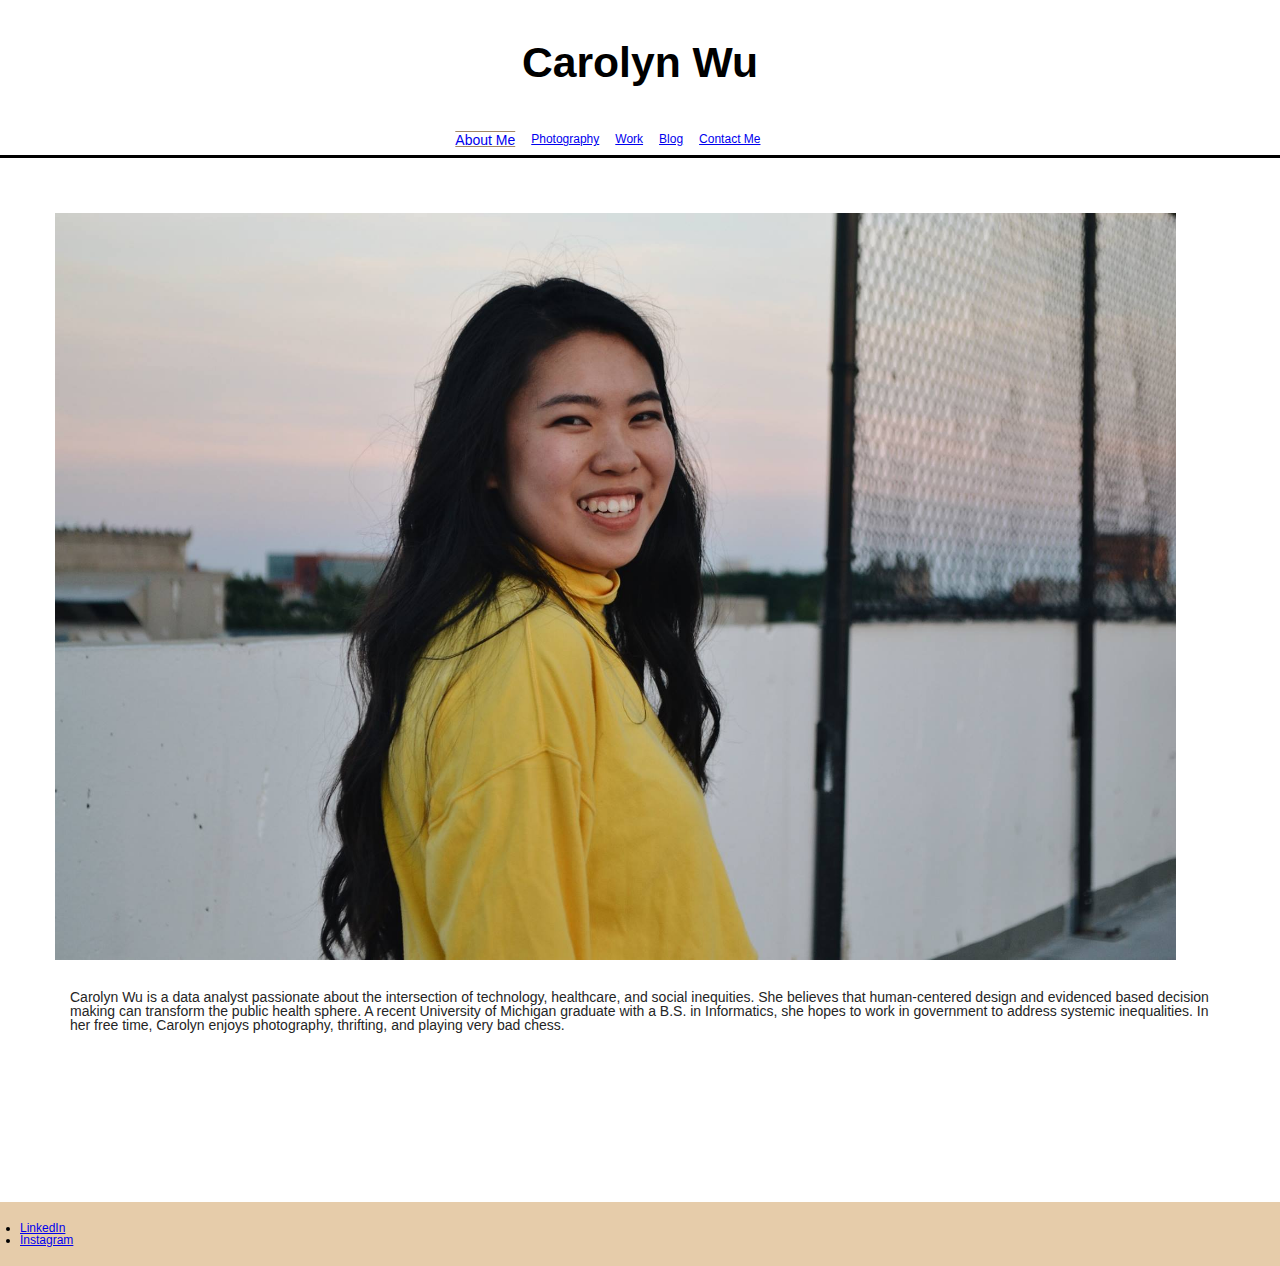
==== index.html @ eb6ba352 "Update index.html" ====
<!DOCTYPE html>
<html lang="en">
  <head>
    <meta charset="UTF-8">
    <meta name="viewport" content="width=device-width, initial-scale=1.0">
    <!-- Link the style sheets and Google font -->
    <link rel="imgs" type="jpg" href="imgs/DSC_0133-2.jpg">
    <link rel="imgs" type="jpg" href="imgs/DSC_1572.jpg">
    <link rel="imgs" type="jpg" href="imgs/DSC_9806.jpg">
    <link rel="imgs" type="jpg" href="imgs/DSC_9812.jpg">
    <link rel="imgs" type="jpg" href="imgs/DSC_9927.jpg">
    <link rel="imgs" type="jpg" href="imgs/DSC_9802.jpg">
    <link rel="imgs" type="jpg" href="imgs/DSC_0304.jpg">
    <link rel="imgs" type="jpg" href="imgs/DSC_0342.jpg">
    <link rel="imgs" type="jpg" href="imgs/DSC_1189.jpg">
    <link rel="imgs" type="jpg" href="imgs/profile.jpg">
    <link rel="stylesheet" type="text/css" href="css/html5reset.css">
    <link rel="stylesheet" type="text/css" href="css/style.css">
	<title>About Me</title>
   
  </head>

  <body>
    <header>
      <h1>Carolyn Wu</h1>
      <nav>
        <ul class="nav_links">
          <li class="nav_item"><a href = "index.html" class = "active">About Me</a></li>
          <li class="nav_item"><a href = "photo.html">Photography</a></li>
          <li class="nav_item"><a href = "work.html">Work</a></li>
          <li class="nav_item"><a href = "https://wucaro.tumblr.com/" target = "_blank">Blog</a></li>
          <li class="nav_item"><a href = "contact.html">Contact Me</a></li> 
        </ul>
      </nav>
  
    </header>
	<main class = "contain">
      <img class = "profile" src="imgs/profile.jpg" alt="Profile" />
      <p class = "ex2">Carolyn Wu is a data analyst passionate about the intersection of technology, healthcare, and social inequities. 
        She believes that human-centered design and evidenced based decision making can transform the public health sphere. 
      A recent University of Michigan graduate with a B.S. in Informatics, she hopes to work in government to address systemic inequalities. 
      In her free time, Carolyn enjoys photography, thrifting, and playing very bad chess.</p>
    </main>
    <footer>
	    <ul>
        <li class = "foot"><a href = "https://www.linkedin.com/in/carolyn-wu-561365157/">LinkedIn</a></li>
        <li class = "foot"><a href = "https://www.instagram.com/carrielin10/">Instagram</a></li>
      </ul>
    </footer>
    </body>
---- css/style.css ----
h1{
    font-size: 2em;
    text-align: center;
    line-height: 2;
    margin: 20px;
  }

  header{
    background: #fff;
    border-bottom: 3px solid black;
    display: flex;
    flex-direction: column;
    align-items: center;
    flex-basis: auto;
    flex-shrink: 3;
    
  
  }

  .nav_links{
    display: flex;
    flex-direction: row;
    justify-content: center;
    width: 80%;
    list-style-type: none;
    white-space: nowrap;
    flex-shrink: 3;
    font-size: 12px;
    
    
  }
  a.link{
    display: block;
    margin-top: 10px;
    text-align: left;

  }
.profile{
  order: 1; 
  flex-basis: auto;

}

p.ex2{
  order: 2; 
  border: 1px black;
  padding: 20px;
  font-size: 14px;
  color: rgb(37, 37, 37);
  

}
p.ex1{
  border: 3px black;
  padding: 20px;
  font-size: 14px;
  color: rgb(37, 37, 37);
}

  .nav_item{

    margin: 8px;
  }

  .active{
    text-decoration: underline overline #a18765;
    font-size: 14px;
  }
  body{
    margin: 0;
    padding: 0;
    font-size: 16pt; 
    font-family: 'Raleway', sans-serif;
    display: flex; 
    flex-direction: column;
    
    
  }

.container{
    
    display: grid;
    grid-template-columns: 1fr 1fr;
    grid-template-rows: auto auto auto auto;
    grid-row-gap: 10px;
    grid-column-gap: 10px;
    margin: 10px;
}

.contain{
  margin: 50px;
  align-items: center;
  flex-wrap: wrap;
  justify-content: center;
}

img{
    width: 95%;
    /*filter: grayscale(0.90);*/
    padding: 5px;
    transition-property:filter;
    transition-duration: 0.25s;
}

img:hover{
    filter: grayscale(0);
    border:2px solid grey;
}

footer{
    padding: 20px;
    display: flex;
    flex-direction: row;
    text-align: left;
    list-style-type: none;
    border-top: black;
    background-color: #e6ccaa;
    font-size: 12px;
    flex-shrink: 0;
    margin-top: 100px;

  }
.foot{
    margin-right: 10px;
}

@keyframes slidein{
    from{
        left: - 1000px
    }
    to{
        left: 0;
    }
}
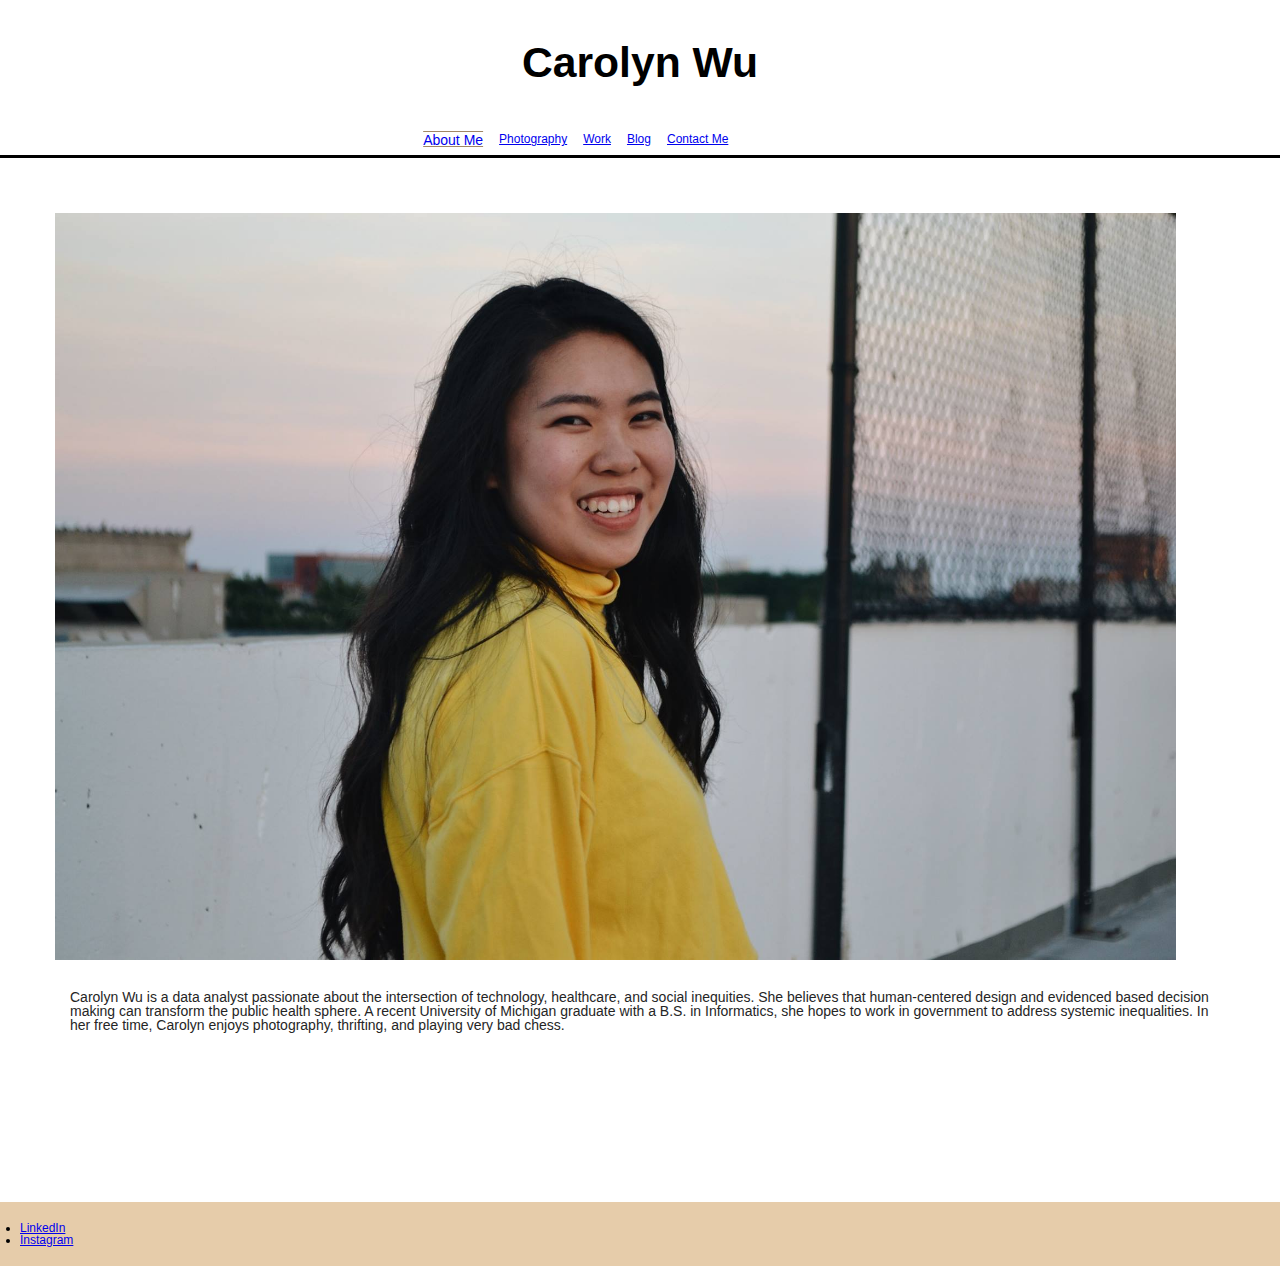
==== commit 3b660af2: "Update index.html" ====
--- a/index.html
+++ b/index.html
@@ -42,9 +42,9 @@
       In her free time, Carolyn enjoys photography, thrifting, and playing very bad chess.</p>
     </main>
     <footer>
-	    <ul>
-        <li class = "foot"><a href = "https://www.linkedin.com/in/carolyn-wu-561365157/">LinkedIn</a></li>
-        <li class = "foot"><a href = "https://www.instagram.com/carrielin10/">Instagram</a></li>
+	   <ul class = "foot">
+        <li><a href = "https://www.linkedin.com/in/carolyn-wu-561365157/">LinkedIn</a></li>
+        <li><a href = "https://www.instagram.com/carrielin10/">Instagram</a></li>
       </ul>
     </footer>
     </body>    
--- a/css/style.css
+++ b/css/style.css
@@ -22,7 +22,7 @@
     display: flex;
     flex-direction: row;
     justify-content: center;
-    width: 80%;
+    width: 60%;
     list-style-type: none;
     white-space: nowrap;
     flex-shrink: 3;
@@ -119,6 +119,7 @@
     font-size: 12px;
     flex-shrink: 0;
     margin-top: 100px;
+    list-style-type: none;
 
   }
 .foot{
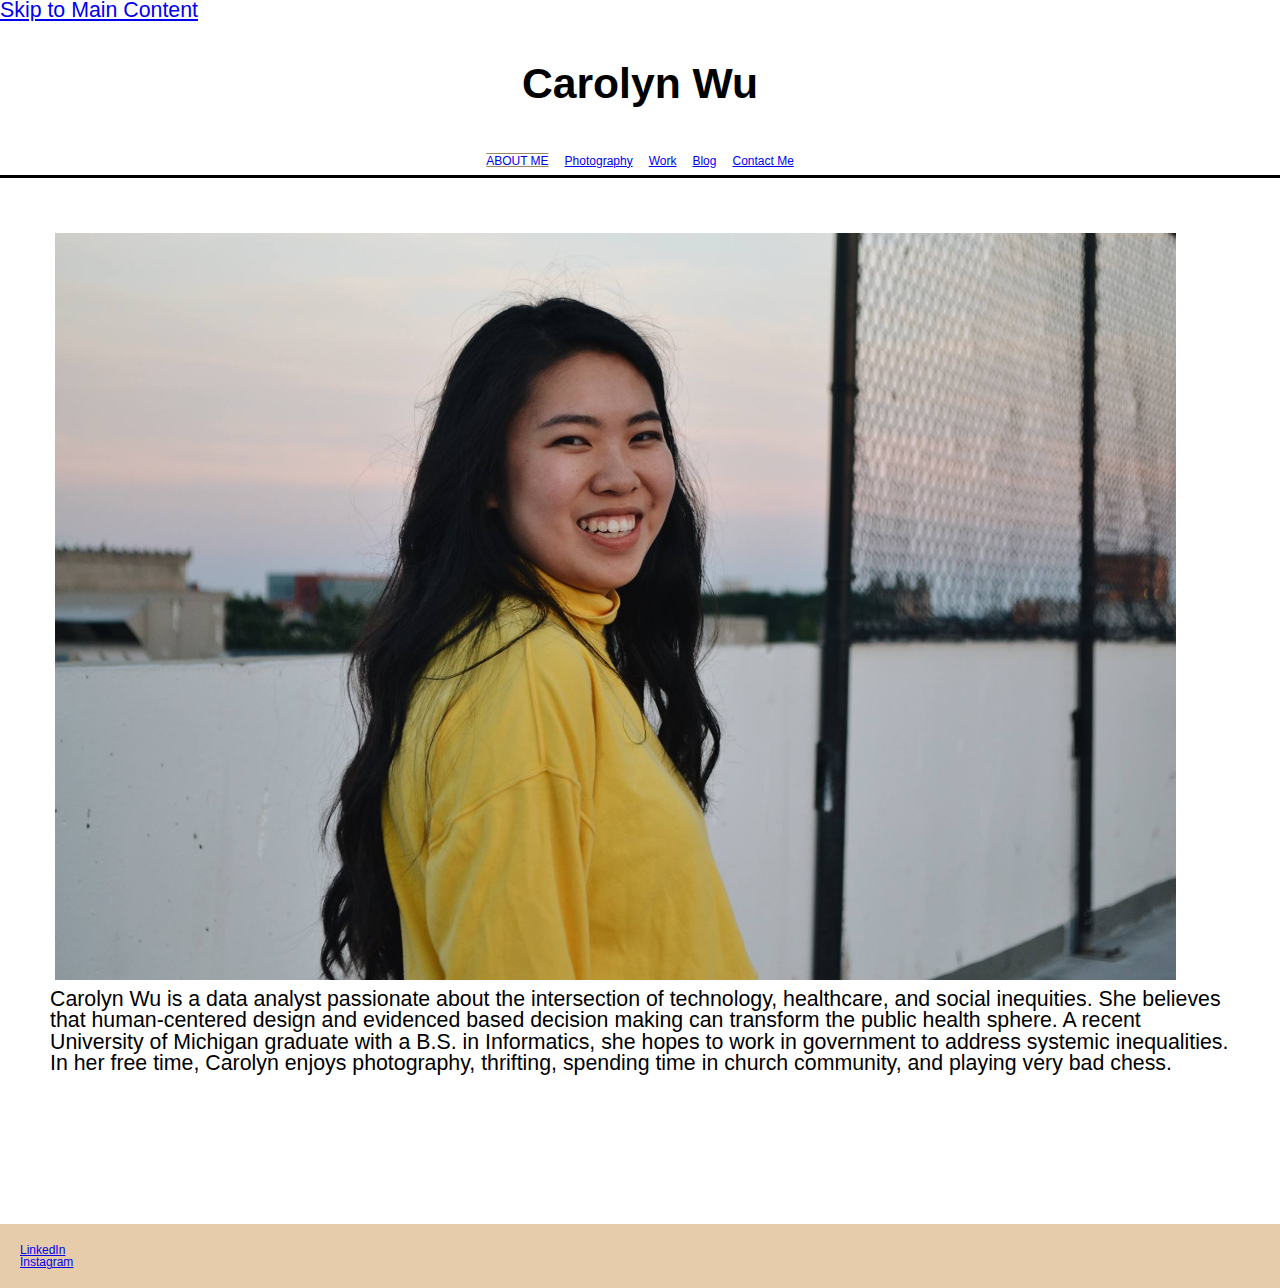
==== commit ae0bbb94: "Update index.html" ====
--- a/index.html
+++ b/index.html
@@ -16,11 +16,12 @@
     <link rel="imgs" type="jpg" href="imgs/profile.jpg">
     <link rel="stylesheet" type="text/css" href="css/html5reset.css">
     <link rel="stylesheet" type="text/css" href="css/style.css">
-	<title>About Me</title>
+	
    
   </head>
 
   <body>
+    <div class="skip"><a href="#main">Skip to Main Content</a></div>
     <header>
       <h1>Carolyn Wu</h1>
       <nav>
@@ -34,17 +35,20 @@
       </nav>
   
     </header>
-	<main class = "contain">
+	<main class = "contain" id = "main">
       <img class = "profile" src="imgs/profile.jpg" alt="Profile" />
-      <p class = "ex2">Carolyn Wu is a data analyst passionate about the intersection of technology, healthcare, and social inequities. 
-        She believes that human-centered design and evidenced based decision making can transform the public health sphere. 
-      A recent University of Michigan graduate with a B.S. in Informatics, she hopes to work in government to address systemic inequalities. 
-      In her free time, Carolyn enjoys photography, thrifting, and playing very bad chess.</p>
+      <div class = "ex2">
+        <p>Carolyn Wu is a data analyst passionate about the intersection of technology, healthcare, and social inequities. 
+          She believes that human-centered design and evidenced based decision making can transform the public health sphere. 
+        A recent University of Michigan graduate with a B.S. in Informatics, she hopes to work in government to address systemic inequalities. 
+        In her free time, Carolyn enjoys photography, thrifting, spending time in church community, and playing very bad chess.</p>
+      </div>
     </main>
     <footer>
-	   <ul class = "foot">
+      <ul class = "foot">
         <li><a href = "https://www.linkedin.com/in/carolyn-wu-561365157/">LinkedIn</a></li>
         <li><a href = "https://www.instagram.com/carrielin10/">Instagram</a></li>
       </ul>
+      
     </footer>
     </body>    
--- a/css/style.css
+++ b/css/style.css
@@ -22,7 +22,7 @@
     display: flex;
     flex-direction: row;
     justify-content: center;
-    width: 60%;
+    width: 100%;
     list-style-type: none;
     white-space: nowrap;
     flex-shrink: 3;
@@ -36,11 +36,44 @@
     text-align: left;
 
   }
-.profile{
-  order: 1; 
-  flex-basis: auto;
-
-}
+
+  .nav_item{
+
+    margin: 8px;
+  }
+
+  /* indicate what page user is on */
+
+  .active{
+    text-decoration: underline overline #a18765;
+    text-transform: uppercase; 
+    
+  }
+
+  body{
+    margin: 0;
+    padding: 0;
+    font-size: 16pt; 
+    font-family: 'Raleway', sans-serif;
+    display: flex; 
+    flex-direction: column;
+    
+    
+  }
+
+  /* about me flex */
+
+
+.contain{
+  margin: 50px;
+  align-items: center;
+  flex-wrap: wrap;
+  justify-content: center;
+  border: 1px black;
+}
+
+/* bio text */
+
 
 p.ex2{
   order: 2; 
@@ -51,6 +84,16 @@
   
 
 }
+
+/* profile picture */
+
+.profile{
+  order: 1; 
+  flex-basis: auto;
+
+}
+
+
 p.ex1{
   border: 3px black;
   padding: 20px;
@@ -58,25 +101,8 @@
   color: rgb(37, 37, 37);
 }
 
-  .nav_item{
-
-    margin: 8px;
-  }
-
-  .active{
-    text-decoration: underline overline #a18765;
-    font-size: 14px;
-  }
-  body{
-    margin: 0;
-    padding: 0;
-    font-size: 16pt; 
-    font-family: 'Raleway', sans-serif;
-    display: flex; 
-    flex-direction: column;
-    
-    
-  }
+  /* photography grid */
+
 
 .container{
     
@@ -88,12 +114,9 @@
     margin: 10px;
 }
 
-.contain{
-  margin: 50px;
-  align-items: center;
-  flex-wrap: wrap;
-  justify-content: center;
-}
+
+/* photography page images */
+
 
 img{
     width: 95%;
@@ -108,22 +131,90 @@
     border:2px solid grey;
 }
 
+/* form on contact page*/
+
+.contact{
+  display: inline-block;
+  
+}
+
+.con{
+  margin: 50px 400px 10px 50px;
+  align-items: center;
+  flex-wrap: wrap;
+  justify-content: center;
+}
+
+form {
+  border: 3px solid #f1f1f1;
+}
+*.focus{
+  BORDER: 10px red; 
+}
+
+legend{ 
+  font-size: 110%;
+  font-style:italic;
+  text-transform: uppercase;
+  text-align: center;
+  padding: 20px 20px 20px 20px;
+}
+
+
+label{
+  display: inline-block;
+  margin: 10px; 
+  width:15%;
+
+}
+input {
+  width: 40%;
+  padding: 12px 20px 20px 20px;
+  margin: 20px 0;
+  display: inline-block;
+  border: 1px solid #ccc;
+  box-sizing: border-box;
+}
+
+input[type=submit] {
+  background-color: #38803C;
+  color: white;
+  cursor: pointer;
+  width: 30%;
+  padding: 12px 20px;
+  margin: 20px 20px 20px 70px; 
+}
+
+.cont{
+  margin: auto;
+}
+
+input[type=submit]:hover {
+  opacity: 0.8;
+}
+
+.message{
+  display: inline-block;
+  margin: 20px 0;
+  width:15%;
+
+}
+
 footer{
     padding: 20px;
     display: flex;
     flex-direction: row;
     text-align: left;
-    list-style-type: none;
     border-top: black;
     background-color: #e6ccaa;
     font-size: 12px;
     flex-shrink: 0;
     margin-top: 100px;
-    list-style-type: none;
 
   }
 .foot{
     margin-right: 10px;
+    list-style-type: none;
 }
 
 @keyframes slidein{
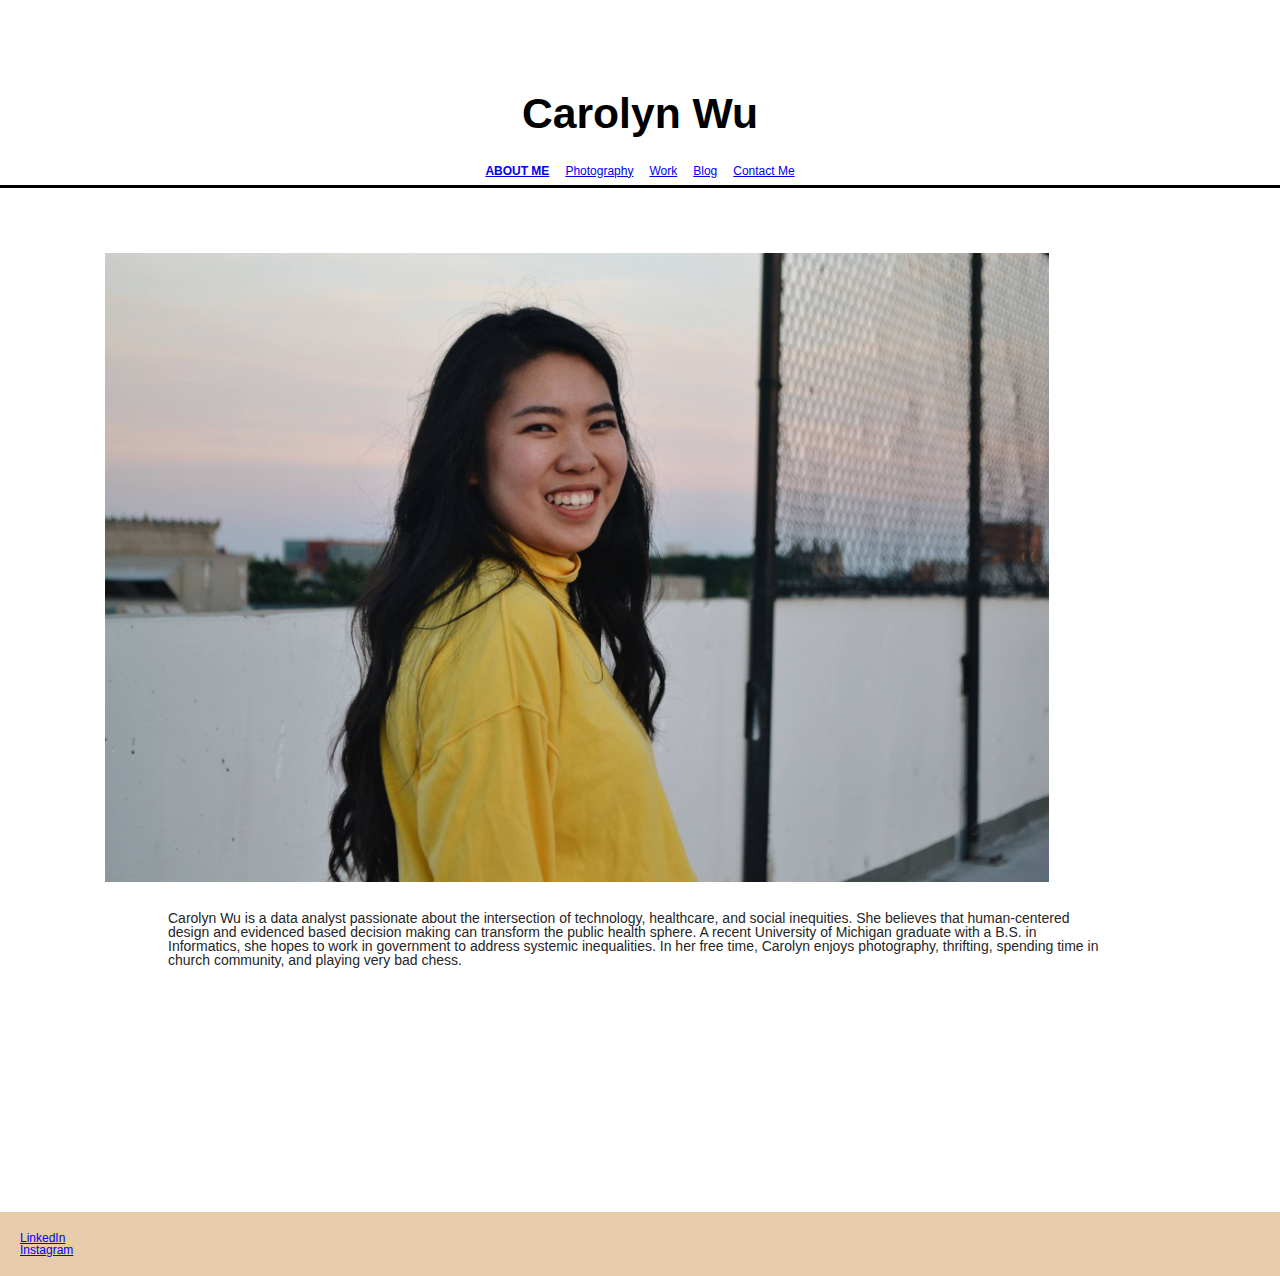
==== commit ea070b86: "Update index.html" ====
--- a/index.html
+++ b/index.html
@@ -16,6 +16,7 @@
     <link rel="imgs" type="jpg" href="imgs/profile.jpg">
     <link rel="stylesheet" type="text/css" href="css/html5reset.css">
     <link rel="stylesheet" type="text/css" href="css/style.css">
+	  <title>About Me</title>
 	
    
   </head>
--- a/css/style.css
+++ b/css/style.css
@@ -1,227 +1,378 @@
 
 h1{
-    font-size: 2em;
-    text-align: center;
-    line-height: 2;
-    margin: 20px;
-  }
-
-  header{
-    background: #fff;
-    border-bottom: 3px solid black;
-    display: flex;
-    flex-direction: column;
-    align-items: center;
-    flex-basis: auto;
-    flex-shrink: 3;
-    
-  
-  }
-
-  .nav_links{
-    display: flex;
-    flex-direction: row;
-    justify-content: center;
-    width: 100%;
-    list-style-type: none;
-    white-space: nowrap;
-    flex-shrink: 3;
-    font-size: 12px;
-    
-    
-  }
-  a.link{
-    display: block;
-    margin-top: 10px;
-    text-align: left;
-
-  }
-
-  .nav_item{
-
-    margin: 8px;
-  }
-
-  /* indicate what page user is on */
-
-  .active{
-    text-decoration: underline overline #a18765;
-    text-transform: uppercase; 
-    
-  }
-
-  body{
-    margin: 0;
-    padding: 0;
-    font-size: 16pt; 
-    font-family: 'Raleway', sans-serif;
-    display: flex; 
-    flex-direction: column;
-    
-    
-  }
-
-  /* about me flex */
+
+  font-size: 2em;
+  text-align: center;
+  line-height: 2;
+  margin-top: 10px;
+}
+
+header{
+  background: #fff;
+  border-bottom: 3px solid black;
+  display: flex;
+  flex-direction: column;
+  align-items: center;
+  flex-basis: auto;
+  flex-shrink: 3;
+  
+
+}
+
+/* skip to main content */
+
+.skip a{
+  background: white;
+  left: 0;
+  padding: 7px;
+  -webkit-transition: top 1s ease-out;
+  transition: top 1s ease-out;
+  z-index: 1;
+  position: relative;
+  top: -50px;
+  /*Your code here*/
+}
+.skip a:focus{
+  position: relative;
+  top: 10px;
+}
+
+.nav_links{
+  display: flex;
+  flex-direction: row;
+  justify-content: center;
+  width: 100%;
+  list-style-type: none;
+  white-space: nowrap;
+  flex-shrink: 3;
+  font-size: 12px;
+  
+  
+}
+a.link{
+  display: block;
+  margin-top: 10px;
+  text-align: left;
+
+}
+
+.nav_item{
+
+  margin: 8px;
+}
+
+/* indicate what page user is on */
+
+.active{
+  font-weight: bold; 
+  text-transform: uppercase; 
+  
+}
+
+body{
+  margin: 0;
+  padding: 0;
+  font-size: 16pt; 
+  font-family: 'Raleway', sans-serif;
+  display: flex; 
+  flex-direction: column;
+  
+  
+}
+
+/* about me flex */
 
 
 .contain{
-  margin: 50px;
-  align-items: center;
-  flex-wrap: wrap;
-  justify-content: center;
-  border: 1px black;
+margin: 30px;
+align-items: center;
+flex-wrap: wrap;
+justify-content: center;
+border: 1px black;
+
 }
 
 /* bio text */
 
 
-p.ex2{
-  order: 2; 
-  border: 1px black;
+.ex2{
+order: 2; 
+margin: auto;
+font-size: 14px;
+color: rgb(37, 37, 37);
+width: 100%;
+padding: 10px 10px 10px 10px;
+
+
+}
+
+/* profile picture */
+
+.profile{
+order: 1; 
+flex-basis: auto;
+margin: 10px 40px 40px 5px;
+width: 100%;
+height: 100%
+
+}
+
+
+p.ex1{
+padding: 20px;
+font-size: 14px;
+color: rgb(37, 37, 37);
+}
+
+/* photography grid */
+
+
+.container{
+  
+  display: grid;
+  grid-template-columns: 1fr;
+  grid-template-rows: auto auto auto auto auto auto auto auto auto;
+  grid-row-gap: 10px;
+  grid-column-gap: 10px;
+  margin: 10px;
+}
+
+
+/* photography page images */
+
+
+img{
+  width: 95%;
+  /*filter: grayscale(0.90);*/
+  padding: 5px;
+  transition-property:filter;
+  transition-duration: 0.25s;
+}
+
+img:hover{
+  filter: grayscale(0);
+  border:2px solid grey;
+}
+
+
+/* work.html*/
+
+#title{
+  margin-top: 50px;
+  margin-bottom: 20px;
+  margin-left: 15px;
+  font-weight: bold;
+  text-align: center;
+
+}
+.cheps_pic{
+  width: 90%;
+  margin-left: 20px;
+}
+.cheps_pic2{
+  margin-left: 1px;
+}
+
+#cheps_description{
+  width: 70%;
+
+  background-color: #ffe2bd;
+  margin: 40px;
   padding: 20px;
   font-size: 14px;
-  color: rgb(37, 37, 37);
-  
-
-}
-
-/* profile picture */
-
+}
+
+/* form on contact page*/
+
+.contact{
+display: inline-block;
+
+}
+
+.con{
+margin: 50px 400px 10px 50px;
+align-items: center;
+flex-wrap: wrap;
+justify-content: center;
+}
+
+form {
+border: 3px solid #f1f1f1;
+width: 500%;
+margin: 10px 10px 10px 0px;
+background-color: rgb(182, 216, 238);
+}
+*.focus{
+BORDER: 10px red; 
+}
+
+legend{ 
+font-size: 110%;
+font-style:italic;
+text-transform: uppercase;
+text-align: center;
+padding: 20px 20px 20px 20px;
+}
+
+
+label{
+display: inline-block;
+margin: 10px; 
+width:15%;
+
+}
+input {
+width: 60%;
+padding: 10px;
+margin: 10px 0;
+display: inline-block;
+border: 1px solid #ccc;
+box-sizing: border-box;
+}
+
+input[type=submit] {
+background-color: #38803C;
+color: white;
+cursor: pointer;
+width: 40%;
+padding: 10px 20px;
+margin: 20px 20px 20px 60px; 
+}
+
+.cont{
+margin: auto;
+}
+
+
+
+input[type=submit]:hover {
+opacity: 0.8;
+}
+
+textarea{
+  -webkit-writing-mode: horizontal-tb !important;
+  text-rendering: auto;
+  color: -internal-light-dark(black, white);
+  letter-spacing: normal;
+  word-spacing: normal;
+  text-transform: none;
+  text-indent: 0px;
+  text-shadow: none;
+  display: inline-block;
+  text-align: start;
+  appearance: auto;
+  background-color: -internal-light-dark(rgb(255, 255, 255), rgb(59, 59, 59));
+  -webkit-rtl-ordering: logical;
+  flex-direction: column;
+  resize: auto;
+  cursor: text;
+  white-space: pre-wrap;
+  overflow-wrap: break-word;
+  column-count: initial !important;
+  margin-top: 10px;
+  font: 400 13.3333px Arial;
+  border-width: 1px;
+  border-style: solid;
+  border-color: -internal-light-dark(rgb(118, 118, 118), rgb(133, 133, 133));
+  border-image: initial;
+  padding: 10px;
+  height: 150px;
+
+}
+
+footer{
+  padding: 20px;
+  display: flex;
+  flex-direction: row;
+  text-align: left;
+  border-top: black;
+  background-color: #e6ccaa;
+  font-size: 12px;
+  flex-shrink: 0;
+  margin-top: 100px;
+
+}
+.foot{
+  margin-right: 10px;
+  list-style-type: none;
+}
+
+.feet{
+  margin-right: 10px;
+  list-style-type: none;
+}
+
+.im{
+width: 30%;
+display:inline-block;
+
+}
+
+.forms{
+display: inline-block;
+width: 30%; 
+}
+
+@media all and (min-width: 750px){
+  
+ /* header*/
+ 
+ h1{
+   margin-top: 50px;
+ }
+/* profile pic*/
 .profile{
-  order: 1; 
-  flex-basis: auto;
-
-}
-
-
-p.ex1{
-  border: 3px black;
+  width: 80%;
+  margin: 10px 10px 10px 50px;
+}
+
+.contain{
+ margin: 50px;
+}
+/* bio text*/
+
+.ex2{
+  width: 80%;
+  margin-bottom: 25px;
+  
+  }
+
+/* work text*/
+#cheps_description{
+  width: 70%;
+
+  background-color: #ffe2bd;
+  margin-left: 80px;
   padding: 20px;
-  font-size: 14px;
-  color: rgb(37, 37, 37);
-}
-
-  /* photography grid */
-
+  font-size: 18px;
+}
+.cheps_pic2{
+  margin-left: 10px;
+}
+footer{
+  margin-top: 160px;
+}
 
 .container{
-    
-    display: grid;
-    grid-template-columns: 1fr 1fr;
-    grid-template-rows: auto auto auto auto;
-    grid-row-gap: 10px;
-    grid-column-gap: 10px;
-    margin: 10px;
-}
-
-
-/* photography page images */
-
-
-img{
-    width: 95%;
-    /*filter: grayscale(0.90);*/
-    padding: 5px;
-    transition-property:filter;
-    transition-duration: 0.25s;
-}
-
-img:hover{
-    filter: grayscale(0);
-    border:2px solid grey;
-}
-
-/* form on contact page*/
-
-.contact{
-  display: inline-block;
-  
-}
-
-.con{
-  margin: 50px 400px 10px 50px;
-  align-items: center;
-  flex-wrap: wrap;
-  justify-content: center;
-}
-
-form {
-  border: 3px solid #f1f1f1;
-}
-*.focus{
-  BORDER: 10px red; 
-}
-
-legend{ 
-  font-size: 110%;
-  font-style:italic;
-  text-transform: uppercase;
-  text-align: center;
-  padding: 20px 20px 20px 20px;
-}
-
-
-label{
-  display: inline-block;
-  margin: 10px; 
-  width:15%;
-
-}
-input {
-  width: 40%;
-  padding: 12px 20px 20px 20px;
-  margin: 20px 0;
-  display: inline-block;
-  border: 1px solid #ccc;
-  box-sizing: border-box;
+  
+  display: grid;
+  grid-template-columns: 1fr 1fr;
+  grid-template-rows: auto auto auto auto;
+  grid-row-gap: 10px;
+  grid-column-gap: 10px;
+  margin: 10px;
+}
+
+.forms{
+  margin-left: 100px;
+  margin-bottom: 70px;
+  margin-top: 80px;
 }
 
 input[type=submit] {
-  background-color: #38803C;
-  color: white;
-  cursor: pointer;
+  margin: 20px 20px 20px 95px; 
   width: 30%;
-  padding: 12px 20px;
-  margin: 20px 20px 20px 70px; 
-}
-
-.cont{
-  margin: auto;
-}
-
-input[type=submit]:hover {
-  opacity: 0.8;
-}
-
-.message{
-  display: inline-block;
-  margin: 20px 0;
-  width:15%;
-
-}
-
-footer{
-    padding: 20px;
-    display: flex;
-    flex-direction: row;
-    text-align: left;
-    border-top: black;
-    background-color: #e6ccaa;
-    font-size: 12px;
-    flex-shrink: 0;
-    margin-top: 100px;
-
   }
-.foot{
-    margin-right: 10px;
-    list-style-type: none;
-}
-
-@keyframes slidein{
-    from{
-        left: - 1000px
-    }
-    to{
-        left: 0;
-    }
-}
+
+
+}
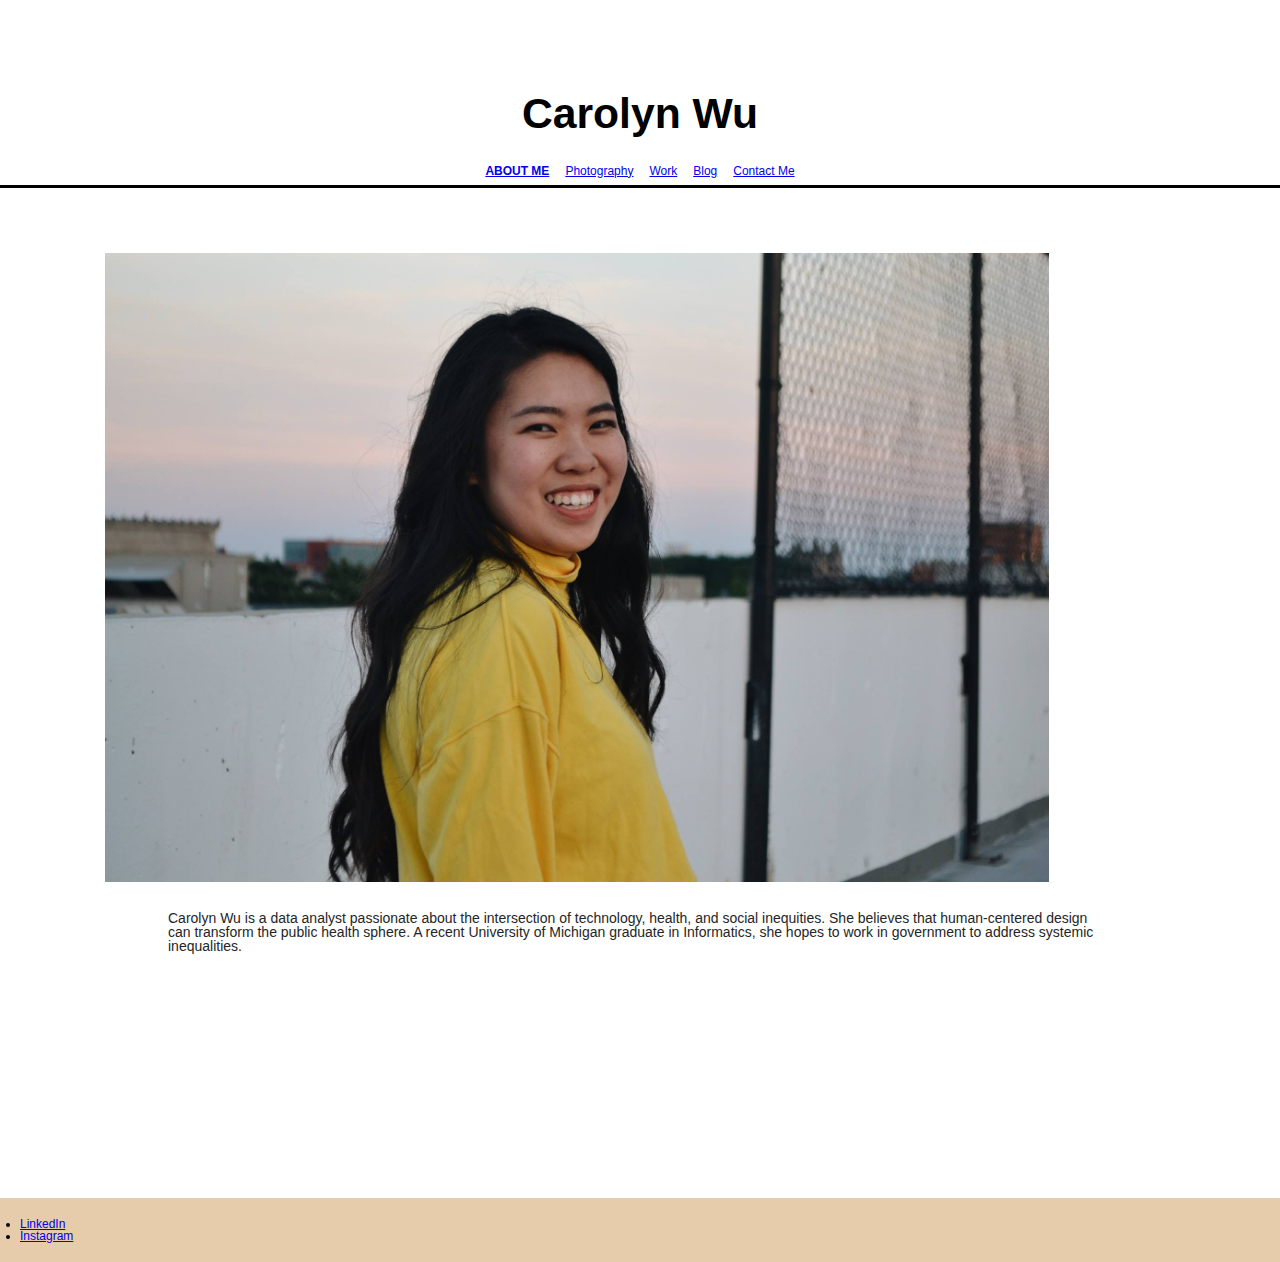
==== commit 354aef7a: "Update index.html" ====
--- a/index.html
+++ b/index.html
@@ -14,16 +14,16 @@
     <link rel="imgs" type="jpg" href="imgs/DSC_0342.jpg">
     <link rel="imgs" type="jpg" href="imgs/DSC_1189.jpg">
     <link rel="imgs" type="jpg" href="imgs/profile.jpg">
+    <link rel="imgs" type="jpg" href="imgs/background.jpg">
     <link rel="stylesheet" type="text/css" href="css/html5reset.css">
     <link rel="stylesheet" type="text/css" href="css/style.css">
-	  <title>About Me</title>
 	
-   
+    <title>About Me</title>
   </head>
 
-  <body>
+  <body id = "about">
     <div class="skip"><a href="#main">Skip to Main Content</a></div>
-    <header>
+    <header id = "headers">
       <h1>Carolyn Wu</h1>
       <nav>
         <ul class="nav_links">
@@ -39,16 +39,15 @@
 	<main class = "contain" id = "main">
       <img class = "profile" src="imgs/profile.jpg" alt="Profile" />
       <div class = "ex2">
-        <p>Carolyn Wu is a data analyst passionate about the intersection of technology, healthcare, and social inequities. 
-          She believes that human-centered design and evidenced based decision making can transform the public health sphere. 
-        A recent University of Michigan graduate with a B.S. in Informatics, she hopes to work in government to address systemic inequalities. 
-        In her free time, Carolyn enjoys photography, thrifting, spending time in church community, and playing very bad chess.</p>
+        <p>Carolyn Wu is a data analyst passionate about the intersection of technology, health, and social inequities. 
+          She believes that human-centered design can transform the public health sphere. A recent University of Michigan 
+          graduate in Informatics, she hopes to work in government to address systemic inequalities. </p>
       </div>
     </main>
     <footer>
-      <ul class = "foot">
-        <li><a href = "https://www.linkedin.com/in/carolyn-wu-561365157/">LinkedIn</a></li>
-        <li><a href = "https://www.instagram.com/carrielin10/">Instagram</a></li>
+      <ul id = "feet">
+        <li id = "foot"><a href = "https://www.linkedin.com/in/carolyn-wu-561365157/">LinkedIn</a></li>
+        <li id = "foot"><a href = "https://www.instagram.com/carrielin10/">Instagram</a></li>
       </ul>
       
     </footer>
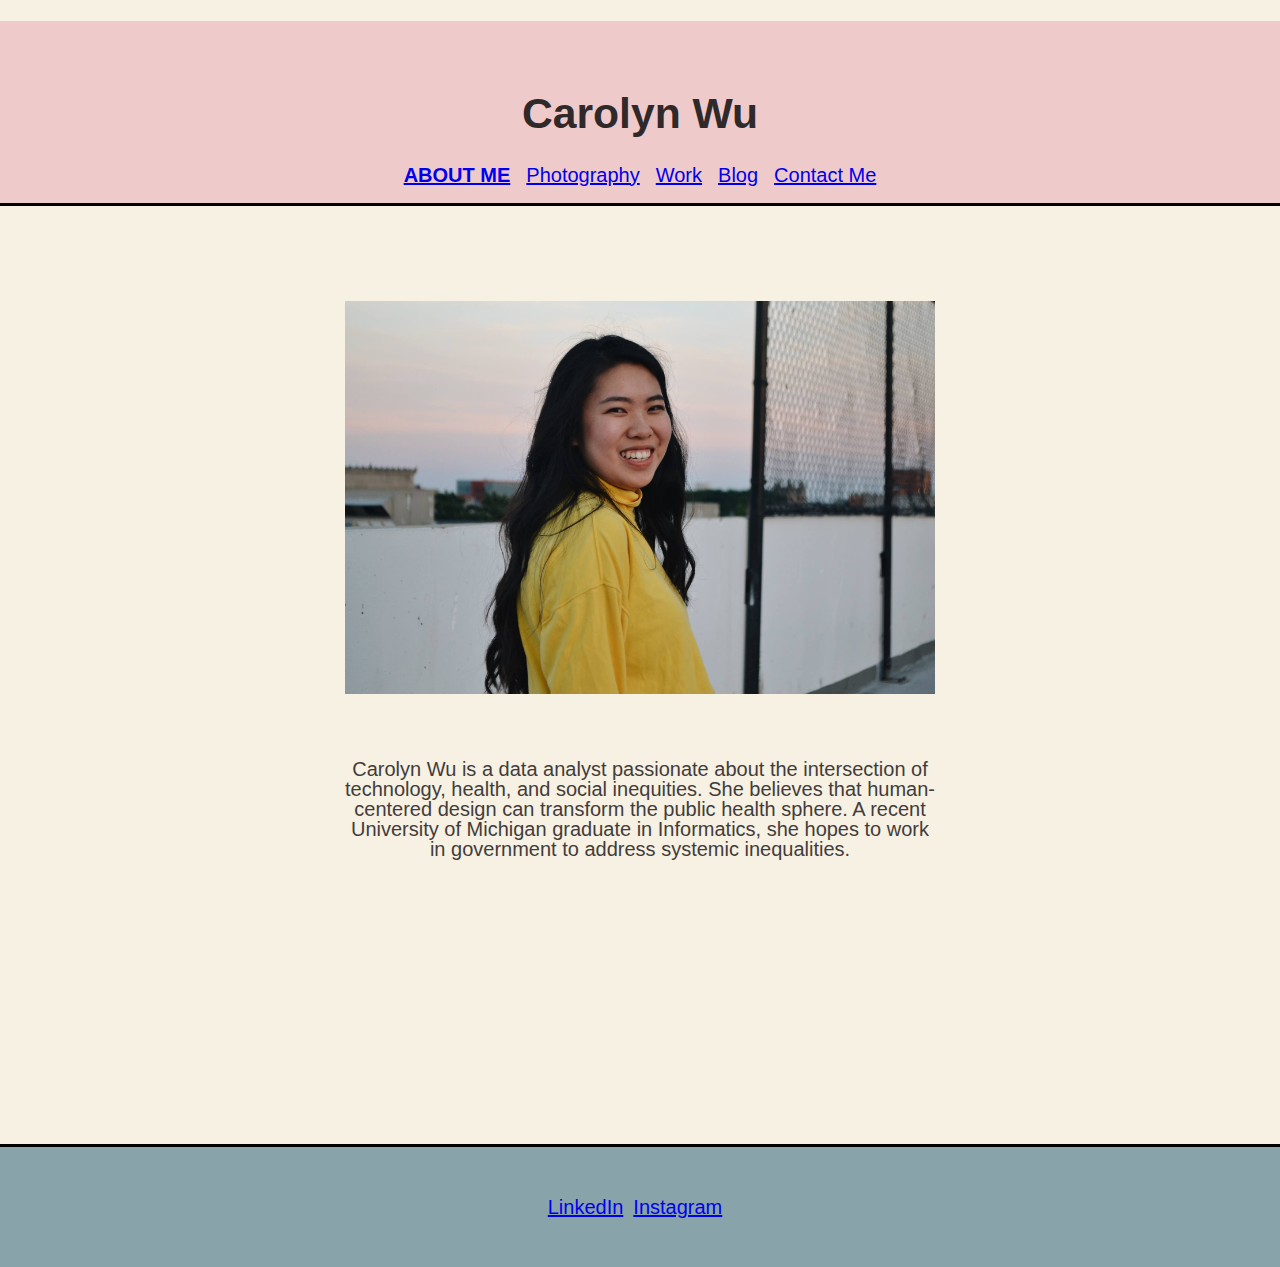
==== commit 665e7bd8: "Update index.html" ====
--- a/index.html
+++ b/index.html
@@ -20,6 +20,15 @@
 	
     <title>About Me</title>
   </head>
+<!-- Global site tag (gtag.js) - Google Analytics -->
+<script async src="https://www.googletagmanager.com/gtag/js?id=G-H2JLWMB09L"></script>
+<script>
+  window.dataLayer = window.dataLayer || [];
+  function gtag(){dataLayer.push(arguments);}
+  gtag('js', new Date());
+
+  gtag('config', 'G-H2JLWMB09L');
+</script>
 
   <body id = "about">
     <div class="skip"><a href="#main">Skip to Main Content</a></div>
--- a/css/style.css
+++ b/css/style.css
@@ -5,6 +5,10 @@
   text-align: center;
   line-height: 2;
   margin-top: 10px;
+  color: #2f292a; 
+}
+main{
+  max-width: 100%;
 }
 
 header{
@@ -15,8 +19,11 @@
   align-items: center;
   flex-basis: auto;
   flex-shrink: 3;
-  
-
+
+}
+#headers{
+  background-color: #efcaca; 
+  
 }
 
 /* skip to main content */
@@ -46,18 +53,20 @@
   white-space: nowrap;
   flex-shrink: 3;
   font-size: 12px;
-  
+  margin-bottom: 10px; 
+   
   
 }
 a.link{
   display: block;
   margin-top: 10px;
   text-align: left;
-
+  text-decoration: none; 
 }
 
 .nav_item{
-
+  
+  text-decoration: none; 
   margin: 8px;
 }
 
@@ -78,9 +87,15 @@
   flex-direction: column;
   
   
+  
 }
 
 /* about me flex */
+
+#about{
+  background-color: #f6f1e2; 
+  
+}
 
 
 .contain{
@@ -97,11 +112,17 @@
 
 .ex2{
 order: 2; 
-margin: auto;
-font-size: 14px;
-color: rgb(37, 37, 37);
-width: 100%;
+margin-right: auto;
+margin-left: auto;
+font-size: 20px;
+
+color: #2f292a; 
+opacity: 0.9; 
+border-style: ridge;   
+font-family: Arial, Helvetica, sans-serif; 
+width: 80%;
 padding: 10px 10px 10px 10px;
+text-align: center; 
 
 
 }
@@ -115,6 +136,7 @@
 width: 100%;
 height: 100%
 
+
 }
 
 
@@ -140,19 +162,66 @@
 
 /* photography page images */
 
+#phototitle{
+  margin-top: 50px;
+  margin-bottom: 20px;
+  margin-left: 15px;
+  font-weight: bold;
+  text-align: center;
+  font-size: 30px; 
+
+}
+#subtitle{
+  margin-top: 20px;
+  margin-bottom: 20px;
+  margin-left: 15px;
+  font-size: 12px; 
+  text-align: center;
+}
+
+.caption{
+  position: relative;
+  text-align: center;
+  color:black;
+}
 
 img{
+  position: relative; 
   width: 95%;
   /*filter: grayscale(0.90);*/
   padding: 5px;
   transition-property:filter;
   transition-duration: 0.25s;
-}
-
-img:hover{
+  
+}
+
+img:hover {
   filter: grayscale(0);
+  opacity: 0.4;
   border:2px solid grey;
-}
+
+
+}
+.caption:hover{
+  cursor: pointer;
+ }
+ 
+ .caption:hover div{
+  visibility: visible;
+  opacity: 0.7; 
+ }
+
+.centered{
+  visibility: hidden;
+  opacity: 0;
+  position: absolute;
+  top: 50%;
+  left: 50%;
+  transform: translate(-50%, -50%);
+  padding: 10px; 
+  border: solid black; 
+}
+
 
 
 /* work.html*/
@@ -166,31 +235,86 @@
 
 }
 .cheps_pic{
-  width: 90%;
-  margin-left: 20px;
-}
-.cheps_pic2{
-  margin-left: 1px;
+  display: block;
+  margin-left: auto;
+  margin-right: auto;
+  width: 40%;
+  height: 40%; 
+}
+.bluelab_pic{
+  display: block;
+  margin-left: auto;
+  margin-right: auto;
+  width: 40%;
+  height: 40%; 
+}
+.yang_pic{
+  display: block;
+  margin-left: auto;
+  margin-right: auto;
+  width: 40%;
+  height: 40%; 
 }
 
 #cheps_description{
   width: 70%;
-
-  background-color: #ffe2bd;
   margin: 40px;
   padding: 20px;
   font-size: 14px;
 }
+#bluelab_description{
+  width: 70%;
+  margin: 40px;
+  padding: 20px;
+  font-size: 14px;
+}
+#yang_description{
+  width: 70%;
+  margin: 40px;
+  padding: 20px;
+  font-size: 14px;
+}
+
+
+/* styling contact page*/
+
+#typewriter{
+  background-image: url("../imgs/contact_background.jpg");
+  
+  background-size: cover ;
+  background-position: left;
+
+}
 
 /* form on contact page*/
+@keyframes bounceIn {
+  0% {
+    transform: scale(0.1);
+    opacity: 0;
+  }
+  60% {
+    transform: scale(1.2);
+    opacity: 1;
+  }
+  100% {
+    transform: scale(1);
+  }
+}
+.contact{
+  animation: bounceIn 0.5s;
+}
 
 .contact{
 display: inline-block;
 
+
 }
 
 .con{
-margin: 50px 400px 10px 50px;
+margin-right: 10px;
+margin-left: 20px;
+margin-top: 100px;
+margin-bottom: 100px; 
 align-items: center;
 flex-wrap: wrap;
 justify-content: center;
@@ -200,7 +324,8 @@
 border: 3px solid #f1f1f1;
 width: 500%;
 margin: 10px 10px 10px 0px;
-background-color: rgb(182, 216, 238);
+background-image: url("../imgs/paper2.jpg"); 
+background-size: cover; 
 }
 *.focus{
 BORDER: 10px red; 
@@ -208,8 +333,8 @@
 
 legend{ 
 font-size: 110%;
-font-style:italic;
-text-transform: uppercase;
+color: white; 
+font-family: 'Special Elite', cursive;
 text-align: center;
 padding: 20px 20px 20px 20px;
 }
@@ -222,21 +347,26 @@
 
 }
 input {
-width: 60%;
+width: 50%;
 padding: 10px;
-margin: 10px 0;
+margin-right: auto;
+margin-left: auto; 
+margin-bottom: 10px; 
 display: inline-block;
 border: 1px solid #ccc;
 box-sizing: border-box;
 }
 
 input[type=submit] {
-background-color: #38803C;
+display: block; 
+background-color: black; 
 color: white;
 cursor: pointer;
-width: 40%;
+width: 50%;
 padding: 10px 20px;
-margin: 20px 20px 20px 60px; 
+margin-right: auto;
+margin-left: auto;
+margin-top: 10px; 
 }
 
 .cont{
@@ -277,30 +407,37 @@
   border-image: initial;
   padding: 10px;
   height: 150px;
+  margin-right: 5px; 
+  
 
 }
 
 footer{
   padding: 20px;
+  border-top: solid black;
+  background-color: #88a3a9;
+  font-size: 12px;
+
+  margin-top: 100px;
+  position: relative; 
+  
+
+}
+#feet{
   display: flex;
+ 
   flex-direction: row;
-  text-align: left;
-  border-top: black;
-  background-color: #e6ccaa;
-  font-size: 12px;
-  flex-shrink: 0;
-  margin-top: 100px;
-
-}
-.foot{
+  text-align: center;
+  justify-content: center;  
+
+
+}
+
+#foot{
   margin-right: 10px;
   list-style-type: none;
-}
-
-.feet{
-  margin-right: 10px;
-  list-style-type: none;
-}
+ }
+
 
 .im{
 width: 30%;
@@ -320,6 +457,11 @@
  h1{
    margin-top: 50px;
  }
+
+.nav_links{
+  font-size: 18px;
+}
+
 /* profile pic*/
 .profile{
   width: 80%;
@@ -338,19 +480,64 @@
   }
 
 /* work text*/
+.cheps_pic{
+  margin-top: 40px;
+  margin-left: 40px;
+  float: left; 
+  width: 20%; 
+  height: 15%;  
+}
+.bluelab_pic{
+  margin-top: 100px;
+  margin-left: 40px;
+  float: left; 
+  width: 20%; 
+  height: 15%;  
+}
+.yang_pic{
+  margin-top: 120px;
+  margin-left: 40px;
+  float: left; 
+  width: 20%; 
+  height: 15%;  
+}
+
 #cheps_description{
-  width: 70%;
-
-  background-color: #ffe2bd;
-  margin-left: 80px;
+  width: 55%;
+  float: right; 
+  margin-left: 40px;
+  margin-right: 40px;
+  padding: 20px;
+  font-size: 18px;
+}
+#bluelab_description{
+  width: 55%;
+  float: right; 
+  margin-left: 40px;
+  margin-right: 40px;
+  padding: 20px;
+  font-size: 18px;
+}
+#yang_description{
+  width: 55%;
+  float: right; 
+  margin-left: 40px;
+  margin-right: 40px;
   padding: 20px;
   font-size: 18px;
 }
 .cheps_pic2{
   margin-left: 10px;
 }
+#foot{
+
+  font-size: 20px;
+}
 footer{
-  margin-top: 160px;
+  margin-top: 200px;
+  
+  padding: 50px; 
+  
 }
 
 .container{
@@ -362,7 +549,6 @@
   grid-column-gap: 10px;
   margin: 10px;
 }
-
 .forms{
   margin-left: 100px;
   margin-bottom: 70px;
@@ -374,5 +560,161 @@
   width: 30%;
   }
 
-
-}
+textarea{
+  width: 56%; 
+}
+
+}
+@media all and (min-width: 1025px){
+
+.nav_links{
+  font-size: 20px; 
+}
+  
+
+/*about me*/
+
+/*background*/
+
+
+
+/* profile pic*/
+
+.profile{
+  display: block;
+  margin-right: auto;
+  margin-left: auto;
+  margin-top: 40px; 
+  width: 50%; 
+}
+  
+.ex2{
+
+    display: block;
+    margin-right: auto;
+    margin-left: auto;
+    width: 50%; 
+    margin-top: 50px; 
+  
+}
+/* work page*/
+
+#title{
+  margin-top: 100px; 
+}
+.total{
+  display: grid; 
+  grid-template-columns: 1fr 1fr 1fr 1fr;
+  grid-template-rows: auto auto auto;
+  grid-row-gap: 10px;
+  grid-column-gap: 10px;
+  margin: 50px;
+
+}
+
+.cheps_pic{
+  grid-column-start: 1;
+  grid-column-end: 2;
+  grid-row-start: 1;
+  grid-row-end: 2;
+  width: 40%;
+  height: 60%; 
+  margin-left: 100px; 
+  margin-top: 50px; 
+  margin-bottom: 0px;
+}
+.bluelab_pic{
+  grid-column-start: 1;
+  grid-column-end: 2;
+  grid-row-start: 2;
+  grid-row-end: 3;
+  width: 50%;
+  height: 60%; 
+  margin-top: 50px; 
+  margin-left: 100px; 
+}
+.yang_pic{
+  display: grid; 
+  grid-column-start: 1;
+  grid-column-end: 2;
+  grid-row-start: 2;
+  grid-row-end: 4;
+  width: 60%;
+  height: 30%;
+  
+  margin-top: 60px; 
+  margin-left: 100px; 
+
+}
+#cheps_description{
+
+  grid-column-start: 2;
+  grid-column-end: 5;
+  grid-row-start: 1;
+  grid-row-end: 2;
+  padding: 20px;
+  font-size: 18px;
+  width: auto;
+  height: auto; 
+  
+  border: solid black; 
+}
+#bluelab_description{
+  padding: 20px;
+  font-size: 18px;
+  grid-column-start: 2;
+  grid-column-end: 5;
+  grid-row-start: 2;
+  grid-row-end: 3;
+  width: auto;
+  height: auto; 
+  
+  border: solid black; 
+}
+#yang_description{
+
+  padding: 20px;
+  font-size: 18px;
+  grid-column-start: 2;
+  grid-column-end: 5;
+  grid-row-start: 3;
+  grid-row-end: 4;
+  width: auto;
+  height: auto; 
+  
+  border: solid black; 
+}
+
+/* contact page*/
+.contact{
+  float: left; 
+  margin-left: auto;
+  margin-right: auto;
+  width: 30%; 
+
+}
+
+input[type=submit] {
+  width: 20%;
+  margin-left: 117px; 
+  }
+
+#foot{
+
+  font-size: 20px;
+}
+
+footer{
+  padding: 50px; 
+  margin-top: 200px;
+}
+
+
+
+}
+
+@media screen and ( prefers-reduced-motion: reduced){
+  .contact{
+    animation: dissolve; 
+  }
+}
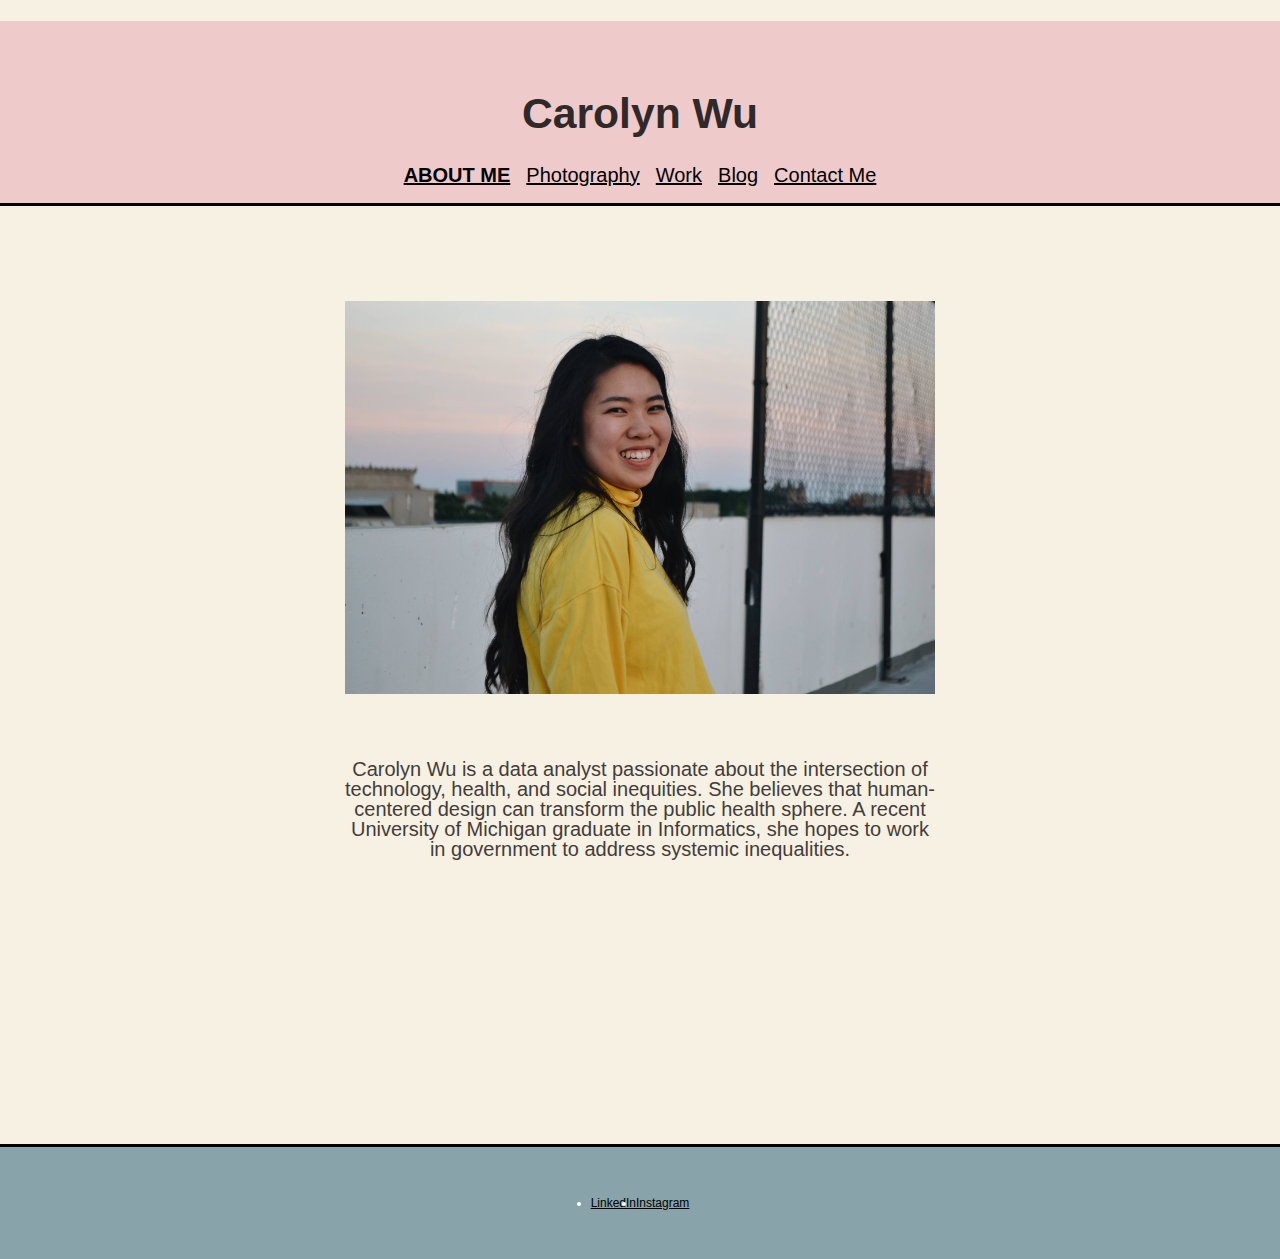
==== commit 64a3816c: "Update index.html" ====
--- a/index.html
+++ b/index.html
@@ -17,10 +17,7 @@
     <link rel="imgs" type="jpg" href="imgs/background.jpg">
     <link rel="stylesheet" type="text/css" href="css/html5reset.css">
     <link rel="stylesheet" type="text/css" href="css/style.css">
-	
-    <title>About Me</title>
-  </head>
-<!-- Global site tag (gtag.js) - Google Analytics -->
+	<!-- Global site tag (gtag.js) - Google Analytics -->
 <script async src="https://www.googletagmanager.com/gtag/js?id=G-H2JLWMB09L"></script>
 <script>
   window.dataLayer = window.dataLayer || [];
@@ -29,6 +26,9 @@
 
   gtag('config', 'G-H2JLWMB09L');
 </script>
+    <title>About Me</title>
+  </head>
+
 
   <body id = "about">
     <div class="skip"><a href="#main">Skip to Main Content</a></div>
@@ -55,8 +55,8 @@
     </main>
     <footer>
       <ul id = "feet">
-        <li id = "foot"><a href = "https://www.linkedin.com/in/carolyn-wu-561365157/">LinkedIn</a></li>
-        <li id = "foot"><a href = "https://www.instagram.com/carrielin10/">Instagram</a></li>
+        <li class = "foot"><a href = "https://www.linkedin.com/in/carolyn-wu-561365157/">LinkedIn</a></li>
+        <li class = "foot"><a href = "https://www.instagram.com/carrielin10/">Instagram</a></li>
       </ul>
       
     </footer>
--- a/css/style.css
+++ b/css/style.css
@@ -62,6 +62,18 @@
   margin-top: 10px;
   text-align: left;
   text-decoration: none; 
+  
+}
+a:link{
+  color: black;
+}
+
+a:hover {
+  color: blue;
+}
+
+a:visited{
+  color: black; 
 }
 
 .nav_item{
@@ -261,18 +273,24 @@
   margin: 40px;
   padding: 20px;
   font-size: 14px;
+  
+  border: solid black; 
 }
 #bluelab_description{
   width: 70%;
   margin: 40px;
   padding: 20px;
   font-size: 14px;
+  
+  border: solid black; 
 }
 #yang_description{
   width: 70%;
   margin: 40px;
   padding: 20px;
   font-size: 14px;
+  
+  border: solid black; 
 }
 
 
@@ -283,26 +301,14 @@
   
   background-size: cover ;
   background-position: left;
+  /* Create the parallax scrolling effect */
+  background-attachment: fixed;
+  background-repeat: no-repeat;
+  
 
 }
 
 /* form on contact page*/
-@keyframes bounceIn {
-  0% {
-    transform: scale(0.1);
-    opacity: 0;
-  }
-  60% {
-    transform: scale(1.2);
-    opacity: 1;
-  }
-  100% {
-    transform: scale(1);
-  }
-}
-.contact{
-  animation: bounceIn 0.5s;
-}
 
 .contact{
 display: inline-block;
@@ -322,7 +328,7 @@
 
 form {
 border: 3px solid #f1f1f1;
-width: 500%;
+width: 400%;
 margin: 10px 10px 10px 0px;
 background-image: url("../imgs/paper2.jpg"); 
 background-size: cover; 
@@ -333,7 +339,7 @@
 
 legend{ 
 font-size: 110%;
-color: white; 
+color:black; 
 font-family: 'Special Elite', cursive;
 text-align: center;
 padding: 20px 20px 20px 20px;
@@ -342,10 +348,15 @@
 
 label{
 display: inline-block;
-margin: 10px; 
-width:15%;
-
-}
+margin-left: 30px; 
+margin-bottom: 60px; 
+margin-top: 10px; 
+width: 20%;
+font-size: 12px; 
+font-family: 'Special Elite', cursive;
+}
+
+
 input {
 width: 50%;
 padding: 10px;
@@ -362,7 +373,7 @@
 background-color: black; 
 color: white;
 cursor: pointer;
-width: 50%;
+width: 38%;
 padding: 10px 20px;
 margin-right: auto;
 margin-left: auto;
@@ -417,12 +428,13 @@
   border-top: solid black;
   background-color: #88a3a9;
   font-size: 12px;
-
+  color: white; 
   margin-top: 100px;
   position: relative; 
   
 
 }
+
 #feet{
   display: flex;
  
@@ -450,7 +462,7 @@
 width: 30%; 
 }
 
-@media all and (min-width: 750px){
+@media all and (min-width: 768px){
   
  /* header*/
  
@@ -462,7 +474,7 @@
   font-size: 18px;
 }
 
-/* profile pic*/
+
 .profile{
   width: 80%;
   margin: 10px 10px 10px 50px;
@@ -481,21 +493,22 @@
 
 /* work text*/
 .cheps_pic{
-  margin-top: 40px;
+  margin-top: 60px;
+  margin-left: 40px;
+  margin-bottom: 100px; 
+  float: left; 
+  width: 20%; 
+  height: 15%;  
+}
+.bluelab_pic{
+  margin-top: 80px;
   margin-left: 40px;
   float: left; 
   width: 20%; 
   height: 15%;  
 }
-.bluelab_pic{
-  margin-top: 100px;
-  margin-left: 40px;
-  float: left; 
-  width: 20%; 
-  height: 15%;  
-}
 .yang_pic{
-  margin-top: 120px;
+  margin-top: 160px;
   margin-left: 40px;
   float: left; 
   width: 20%; 
@@ -539,6 +552,24 @@
   padding: 50px; 
   
 }
+/*contact form animation*/ 
+@keyframes bounceIn {
+  0% {
+    transform: scale(0.1);
+    opacity: 0;
+  }
+  60% {
+    transform: scale(1.2);
+    opacity: 1;
+  }
+  100% {
+    transform: scale(1);
+  }
+}
+.contact{
+  animation: bounceIn 0.5s;
+}
+
 
 .container{
   
@@ -550,7 +581,7 @@
   margin: 10px;
 }
 .forms{
-  margin-left: 100px;
+  margin-left: 130px;
   margin-bottom: 70px;
   margin-top: 80px;
 }
@@ -565,7 +596,7 @@
 }
 
 }
-@media all and (min-width: 1025px){
+@media all and (min-width: 1024px){
 
 .nav_links{
   font-size: 20px; 
@@ -596,6 +627,17 @@
     width: 50%; 
     margin-top: 50px; 
   
+}
+
+/*photography page*/
+.container{
+  
+  display: grid;
+  grid-template-columns: 1fr 1fr 1fr;
+  grid-template-rows: auto auto auto auto;
+  grid-row-gap: 10px;
+  grid-column-gap: 10px;
+  margin: 10px;
 }
 /* work page*/
 
@@ -717,4 +759,7 @@
   .contact{
     animation: dissolve; 
   }
-}
+  #typewriter{
+    background-attachment: scroll;
+  }
+}
